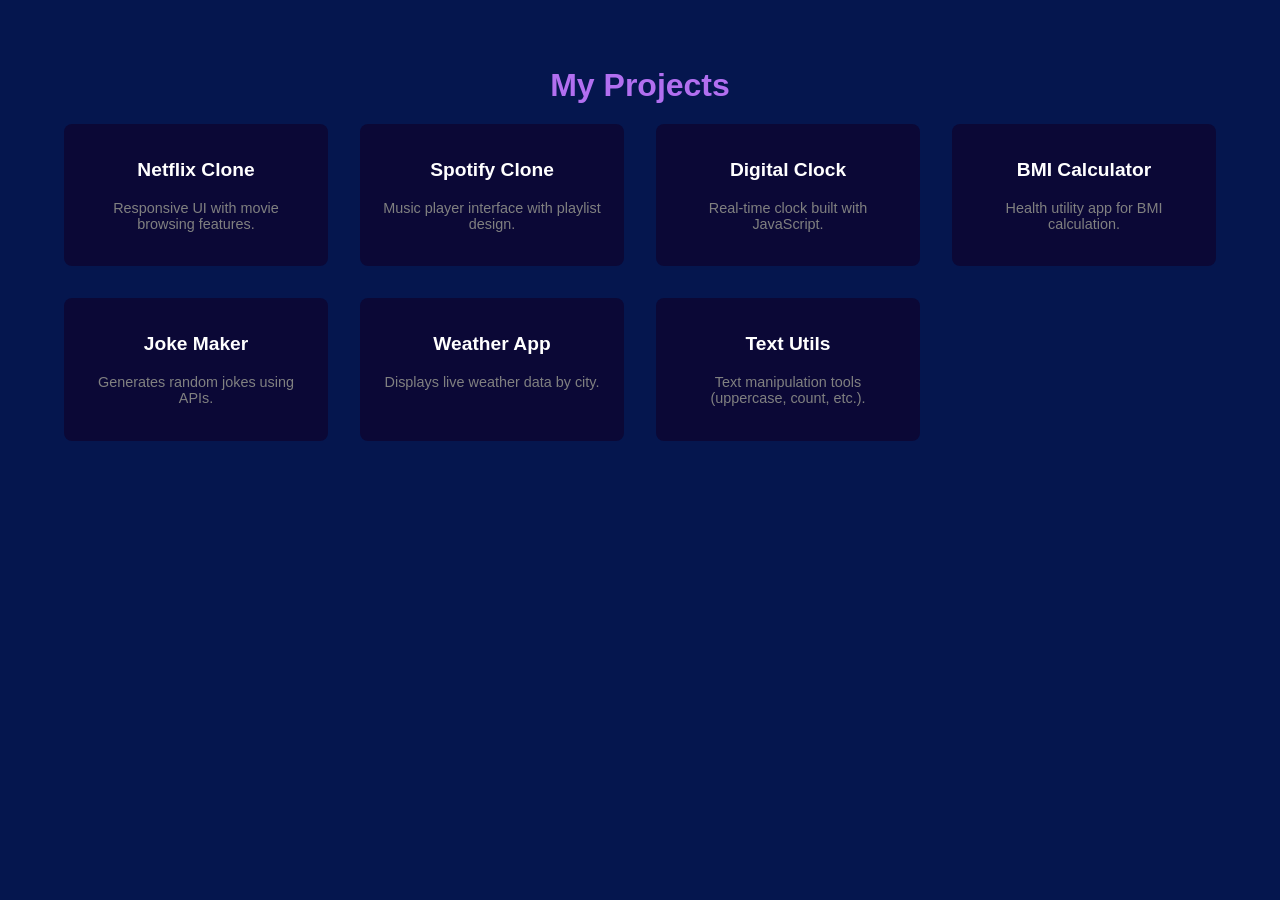
==== project.html @ fab26242 "Add files via upload" ====
<!DOCTYPE html>
<html lang="en">

<head>
  <meta charset="UTF-8">
  <meta name="viewport" content="width=device-width, initial-scale=1.0">
  <title>Projects</title>
  <style>
    body {
      margin: 0;
      font-family: "Poppins", sans-serif;
      background-color: rgb(5, 22, 78);
      color: white;
      min-height: 100vh;

    }

    .projects {
      max-width: 90vw;
      margin: auto;
      padding: 40px 0;
      text-align: center;
    }

    .projects h2 {
      font-size: 2rem;
      margin-bottom: 20px;
      color: rgb(178, 111, 240);
    }

    .project-grid {
      display: grid;
      grid-template-columns: repeat(auto-fit, minmax(250px, 1fr));
      gap: 2rem;
    }

    .project-card {
      background: rgb(11, 8, 54);
      color: white;
      border-radius: 8px;
      padding: 20px;
      transition: transform 0.3s;
    }

    .project-card:hover {
      transform: translateY(-5px);
    }

    .project-card img {
      width: 100%;
      height: 150px;
      object-fit: cover;
      border-radius: 5px;
    }

    .project-card h3 {
      margin-top: 15px;
      font-size: 1.2rem;
    }

    .project-card p {
      font-size: 0.9rem;
      color: gray;
      margin-top: 10px;
    }
  </style>
</head>

<body>
  <section class="projects">
    <h2>My Projects</h2>
    <div class="project-grid">
      <div class="project-card">
        <!-- <img src="netflix_clone.png" alt="Netflix Clone"> -->
        <h3>Netflix Clone</h3>
        <p>Responsive UI with movie browsing features.</p>
      </div>

      <div class="project-card">
        <!-- <img src="spotify_clone.png" alt="Spotify Clone"> -->
        <h3>Spotify Clone</h3>
        <p>Music player interface with playlist design.</p>
      </div>

      <div class="project-card">
        <!-- <img src="digital_clock.png" alt="Digital Clock"> -->
        <h3>Digital Clock</h3>
        <p>Real-time clock built with JavaScript.</p>
      </div>

      <div class="project-card">
        <!-- <img src="bmi_calculator.png" alt="BMI Calculator"> -->
        <h3>BMI Calculator</h3>
        <p>Health utility app for BMI calculation.</p>
      </div>

      <div class="project-card">
        <!-- <img src="joke_maker.png" alt="Joke Maker"> -->
        <h3>Joke Maker</h3>
        <p>Generates random jokes using APIs.</p>
      </div>

      <div class="project-card">
        <!-- <img src="weather_app.png" alt="Weather App"> -->
        <h3>Weather App</h3>
        <p>Displays live weather data by city.</p>
      </div>

      <div class="project-card">
        <!-- <img src="text_utils.png" alt="Text Utils"> -->
        <h3>Text Utils</h3>
        <p>Text manipulation tools (uppercase, count, etc.).</p>
      </div>
    </div>
  </section>

</body>

</html>
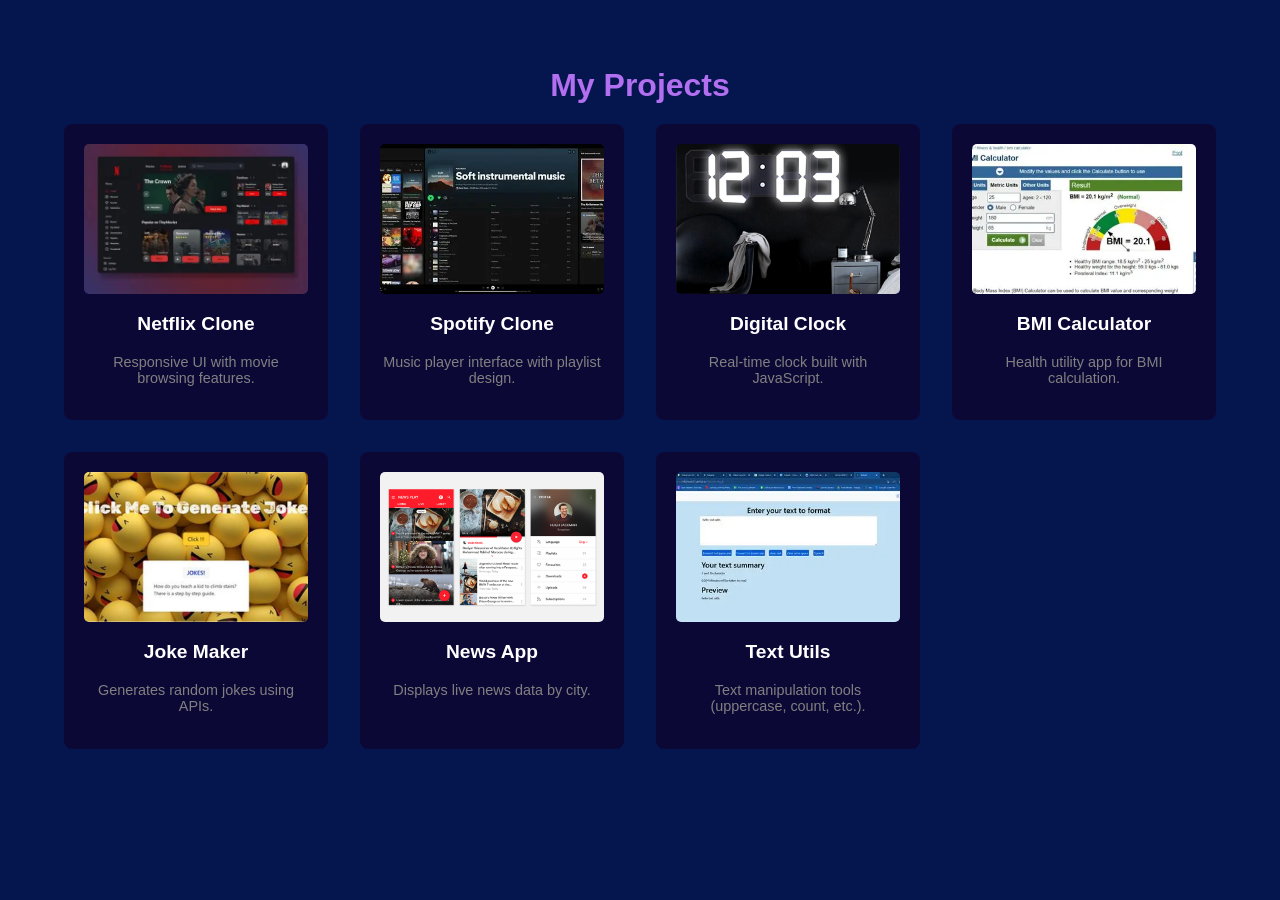
==== commit e2378f48: "Add files via upload" ====
--- a/project.html
+++ b/project.html
@@ -70,48 +70,48 @@
   <section class="projects">
     <h2>My Projects</h2>
     <div class="project-grid">
-      <div class="project-card">
-        <!-- <img src="netflix_clone.png" alt="Netflix Clone"> -->
-        <h3>Netflix Clone</h3>
-        <p>Responsive UI with movie browsing features.</p>
-      </div>
+    <div class="project-card">
+      <img src="netflix.png" alt="Netflix Clone">
+      <h3>Netflix Clone</h3>
+      <p>Responsive UI with movie browsing features.</p>
+    </div>
 
-      <div class="project-card">
-        <!-- <img src="spotify_clone.png" alt="Spotify Clone"> -->
-        <h3>Spotify Clone</h3>
-        <p>Music player interface with playlist design.</p>
-      </div>
+    <div class="project-card">
+      <img src="spotify.png" alt="Spotify Clone">
+      <h3>Spotify Clone</h3>
+      <p>Music player interface with playlist design.</p>
+    </div>
 
-      <div class="project-card">
-        <!-- <img src="digital_clock.png" alt="Digital Clock"> -->
-        <h3>Digital Clock</h3>
-        <p>Real-time clock built with JavaScript.</p>
-      </div>
+    <div class="project-card">
+      <img src="digital_clock.png" alt="Digital Clock">
+      <h3>Digital Clock</h3>
+      <p>Real-time clock built with JavaScript.</p>
+    </div>
 
-      <div class="project-card">
-        <!-- <img src="bmi_calculator.png" alt="BMI Calculator"> -->
-        <h3>BMI Calculator</h3>
-        <p>Health utility app for BMI calculation.</p>
-      </div>
+    <div class="project-card">
+      <img src="bmi.png" alt="BMI Calculator">
+      <h3>BMI Calculator</h3>
+      <p>Health utility app for BMI calculation.</p>
+    </div>
 
-      <div class="project-card">
-        <!-- <img src="joke_maker.png" alt="Joke Maker"> -->
-        <h3>Joke Maker</h3>
-        <p>Generates random jokes using APIs.</p>
-      </div>
+    <div class="project-card">
+      <img src="joke_maker.png" alt="Joke Maker">
+      <h3>Joke Maker</h3>
+      <p>Generates random jokes using APIs.</p>
+    </div>
 
-      <div class="project-card">
-        <!-- <img src="weather_app.png" alt="Weather App"> -->
-        <h3>Weather App</h3>
-        <p>Displays live weather data by city.</p>
-      </div>
+    <div class="project-card">
+      <img src="news_app.png" alt="Weather App">
+      <h3>News App</h3>
+      <p>Displays live news data by city.</p>
+    </div>
 
-      <div class="project-card">
-        <!-- <img src="text_utils.png" alt="Text Utils"> -->
-        <h3>Text Utils</h3>
-        <p>Text manipulation tools (uppercase, count, etc.).</p>
-      </div>
+    <div class="project-card">
+      <img src="textutilts.png" alt="Text Utils">
+      <h3>Text Utils</h3>
+      <p>Text manipulation tools (uppercase, count, etc.).</p>
     </div>
+  </div>
   </section>
 
 </body>
